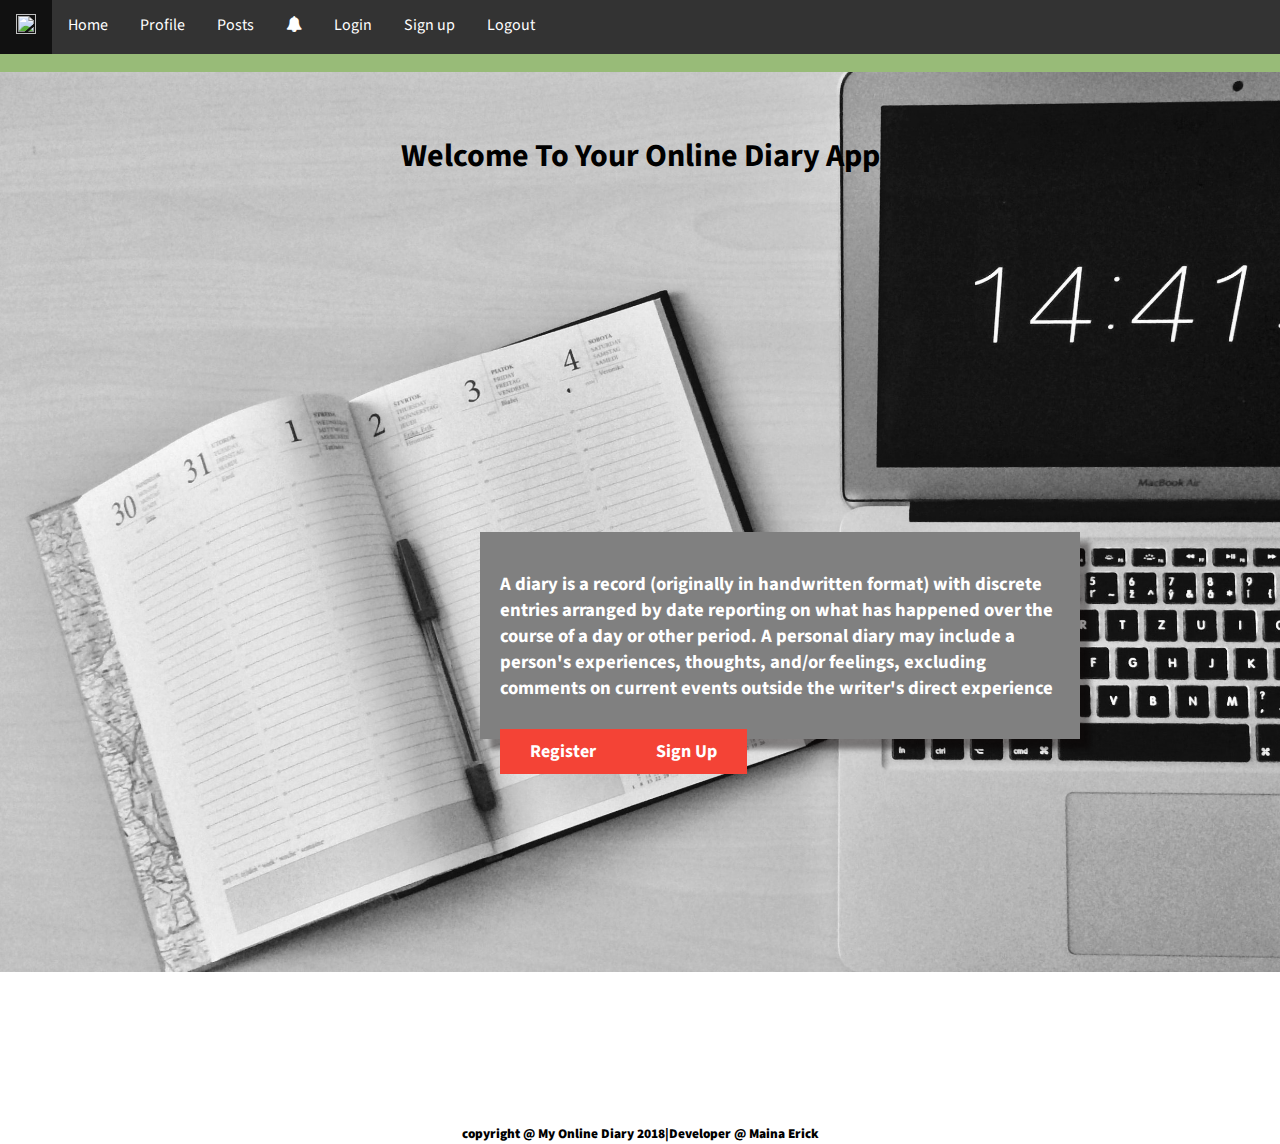
==== index.html @ bf29e016 "the landing page" ====
<!DOCTYPE html>
<html>
  <head>
    <meta charset="utf-8">
    <link rel="stylesheet" href="css/home.css">
    <link rel="stylesheet" href="https://cdnjs.cloudflare.com/ajax/libs/font-awesome/4.7.0/css/font-awesome.min.css">
    <link href="https://fonts.googleapis.com/css?family=Source+Sans+Pro" rel="stylesheet">
    <title>Home</title>
    <header>
    	<style type="text/css">
    		section{
        background-color: grey;
        padding: 20px;
        margin-top: 10px;
        margin-bottom: 80px;
        align-self: center;
        color: white;
        box-shadow: 10px 10px 5px rgba(6, 1, 1, 0.43)
       }
    	</style>
                
 <div class="clear"></div>
  <div id="menu-bar-2-container">
    <div id="menu-bar-2">
    
      <ul>
      	<li><a href="index.html"><img src="images/wide-logo.png" width="100%" height="100%"></a>
     </li>
  <li><a href="index.html">Home</a></li>
  <li><a href="profile.html">Profile</a></li>
  <li><a href="posts.html">Posts</a></li>
  <li>  <a href="#" id="break-nav"><i class="fa fa-bell"></i></a>
</li>
  <li><a href="login.html">Login</a></li>
  <li><a href="register.html">Sign up</a></li>
  <li><a href="login.html">Logout</a></li>
</ul>
    </div>
  </div>
        </header>
  </head>
  
  <body>

<div class="p1">
	<center style="margin-top: 10px; padding: 30px"><h1 style="color: #000000">Welcome To Your Online Diary App </h1></center>
<div class="sec">
<section>
  <h3 style="color: white">
A diary is a record (originally in handwritten format) with discrete entries arranged by date reporting on what has happened over the course of a day or other period. A personal diary may include a person's experiences, thoughts, and/or feelings, excluding comments on current events outside the writer's direct experience</h3>
<a href="register.html">Register</a>
<a href="login.html">Sign Up</a>
</section>

</div>
</div>
<center><footer class="footer" style="margin-top: 150px ; color: #000000 ; font-weight: bold; font-weight: 900;" ><small>copyright @ My Online Diary 2018|Developer @ Maina Erick</small></footer></center>
</body>
</html>
---- css/home.css ----
html,body{
  margin: 0;
  padding: 0;
  height: 100%;
  font-family: 'Source Sans Pro', sans-serif;
}
.p1{
  position: relative;
  height: 100%;
  background-image: url(../images/diary.jpg);
  background-position: center;
  background-size: cover;
  background-repeat: no-repeat;
  overflow: hidden;
}
header {
    width: 100%;
    height: 8%;
    background-color: rgba(65, 130, 6, 0.54);
}
ul {
    list-style-type: none;
    margin: 0;
    padding: 0;
    overflow: hidden;
    background-color: #333;
}

li {
    float: left;
}

li a {
    display: block;
    color: white;
    text-align: center;
    padding: 14px 16px;
    text-decoration: none;
}

li a:hover {
    background-color: #111;
} 
p {
    padding: 0 0 10px 0;
    margin: 0;
    color: #ffffff;
    font-size: 20px;
    font-weight: normal;
}
.sec{
  position: absolute;
  top: 50%;
  right: 200px;
  color: white;
  width: 600px;
}
.sec p{
  font-size: 18px;
  text-align: justify;
  margin: 0;
  font-weight: 700;
}
.sec a{
  background:#f44336;
  color: white;
  font-size: 18px;
  text-decoration: none;
  display: block;
  float: left;
  padding: 10px 30px;
  font-weight: 700;
  margin: 10px 0;
  transition: 0.4s all;
}
.sec a:hover{
  opacity: 0.7;
}
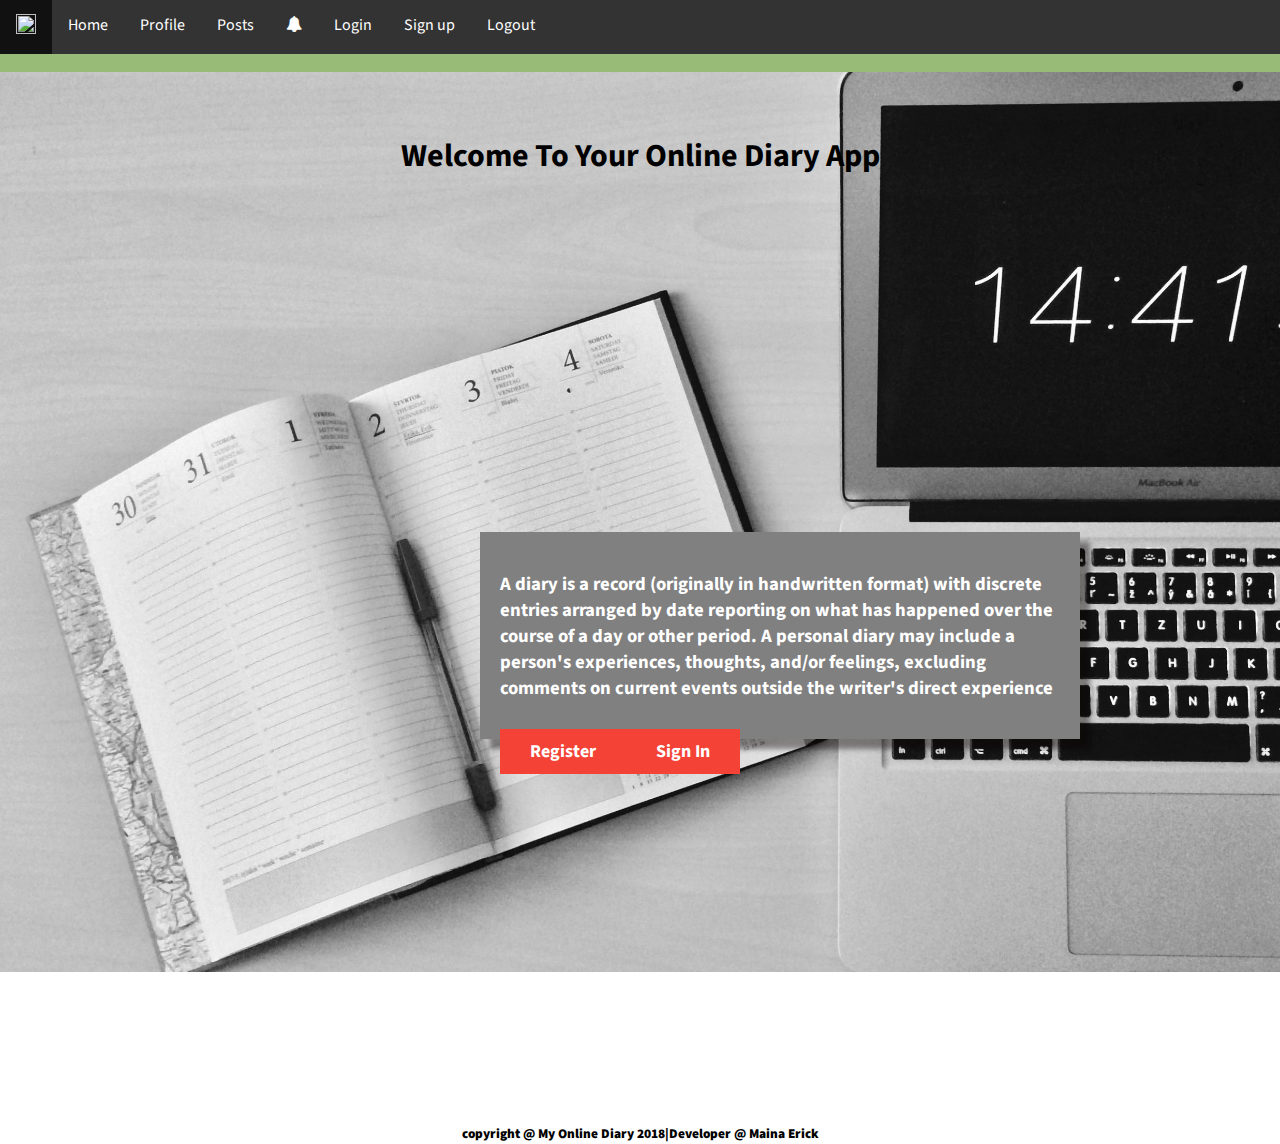
==== commit 1f74cd3e: "changed button name" ====
--- a/index.html
+++ b/index.html
@@ -24,7 +24,7 @@
     <div id="menu-bar-2">
     
       <ul>
-      	<li><a href="index.html"><img src="images/wide-logo.png" width="100%" height="100%"></a>
+      	<li><a href="index.html"><img src="images/logo.png" width="100%" height="100%"></a>
      </li>
   <li><a href="index.html">Home</a></li>
   <li><a href="profile.html">Profile</a></li>
@@ -49,7 +49,7 @@
   <h3 style="color: white">
 A diary is a record (originally in handwritten format) with discrete entries arranged by date reporting on what has happened over the course of a day or other period. A personal diary may include a person's experiences, thoughts, and/or feelings, excluding comments on current events outside the writer's direct experience</h3>
 <a href="register.html">Register</a>
-<a href="login.html">Sign Up</a>
+<a href="login.html">Sign In</a>
 </section>
 
 </div>
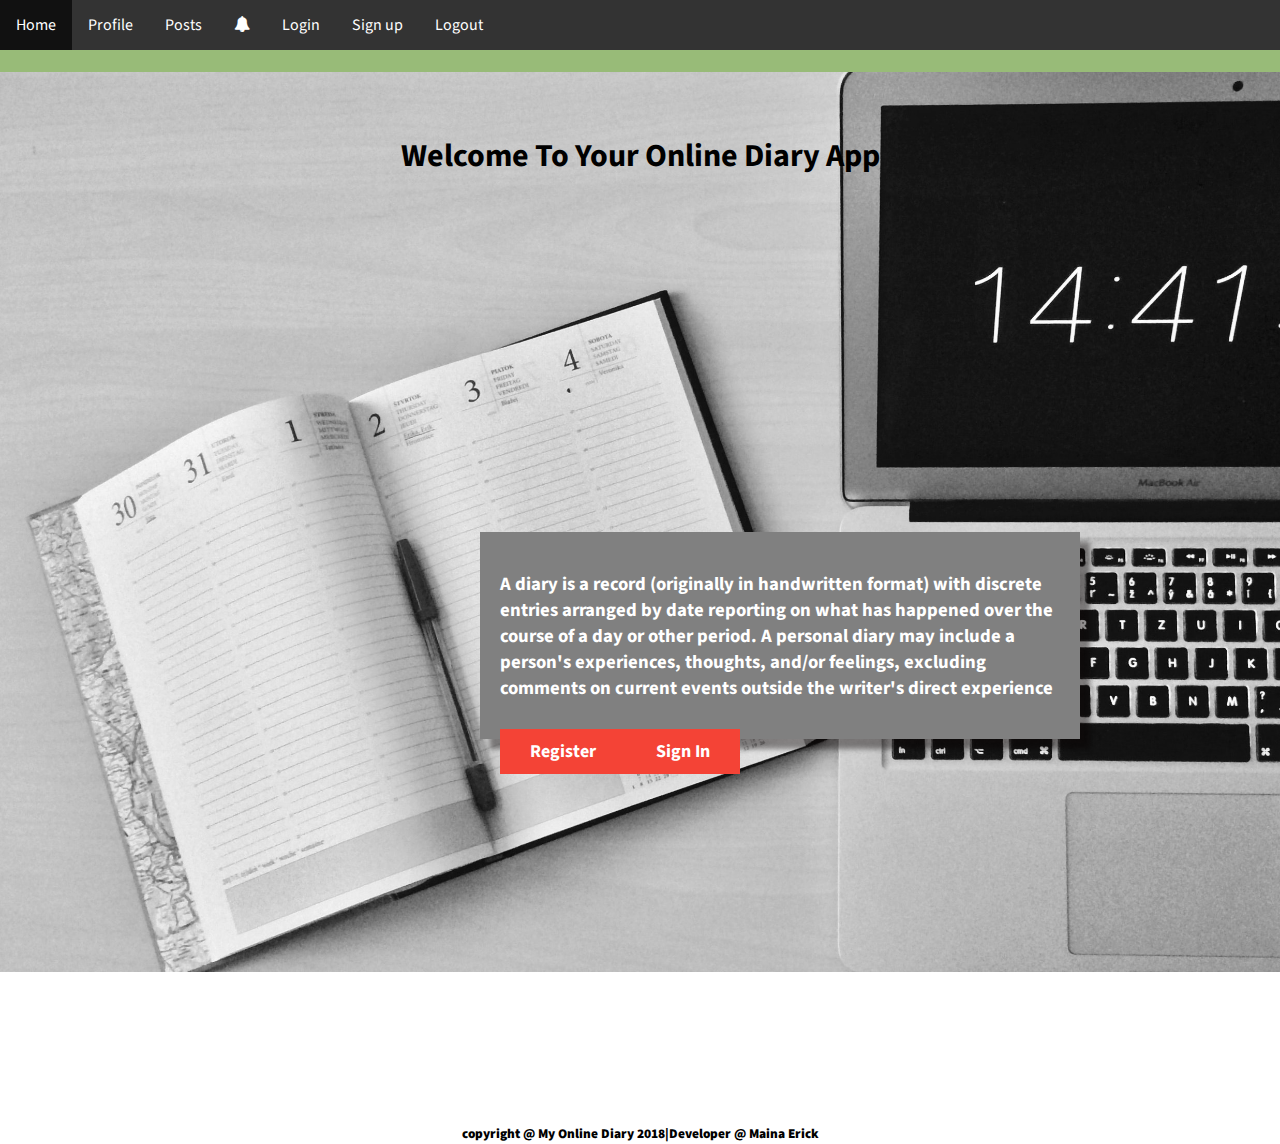
==== commit 9cf02f4d: "fixed navbar" ====
--- a/index.html
+++ b/index.html
@@ -24,8 +24,6 @@
     <div id="menu-bar-2">
     
       <ul>
-      	<li><a href="index.html"><img src="images/logo.png" width="100%" height="100%"></a>
-     </li>
   <li><a href="index.html">Home</a></li>
   <li><a href="profile.html">Profile</a></li>
   <li><a href="posts.html">Posts</a></li>
